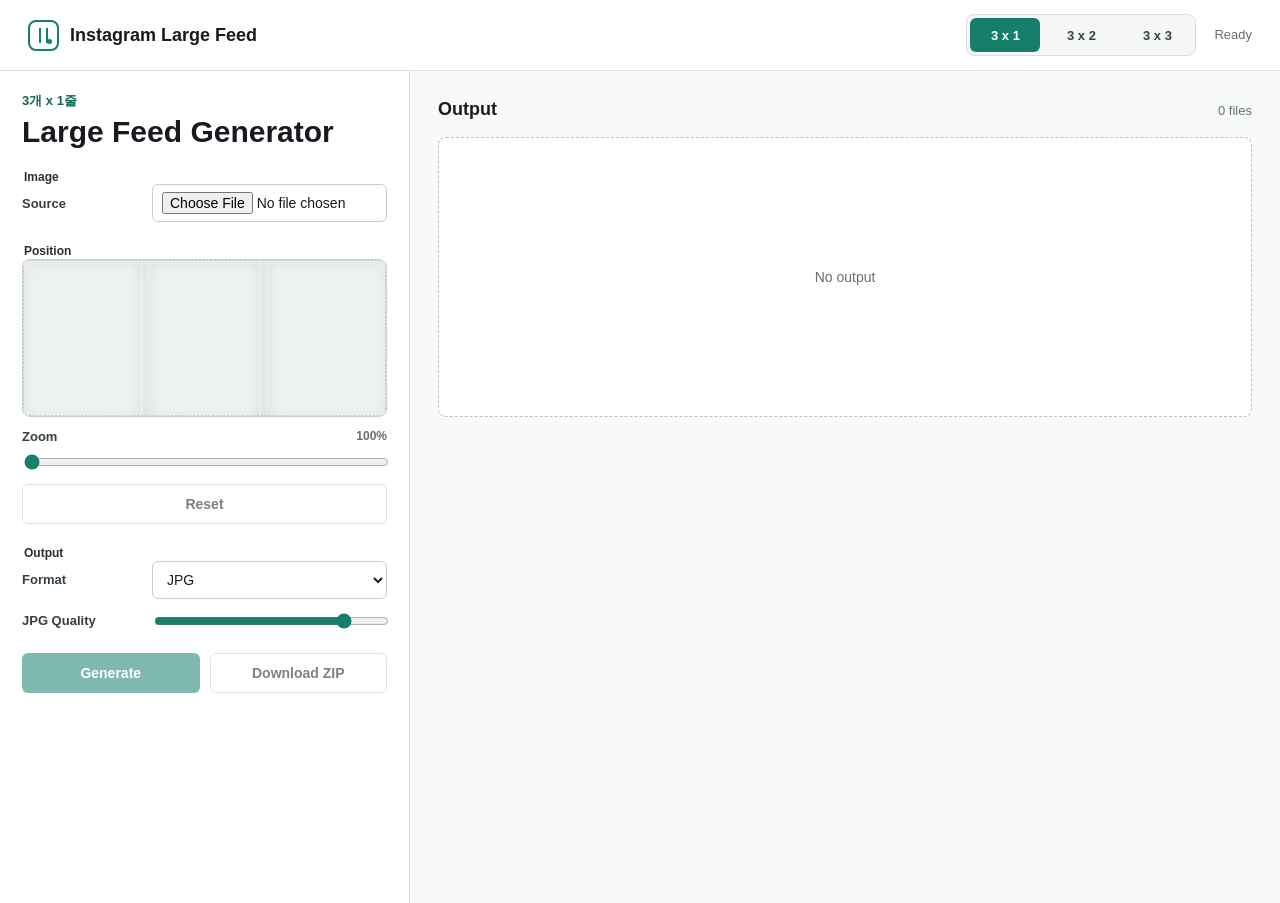
==== row-1.html @ 933ce7f6 "Create Instagram large feed web app" ====
<!doctype html>
<html lang="ko">
<head>
  <meta charset="utf-8">
  <meta name="viewport" content="width=device-width, initial-scale=1">
  <title>3개 x 1줄 | Instagram Large Feed</title>
  <link rel="stylesheet" href="styles.css">
  <script defer src="app.js"></script>
</head>
<body data-page="generator" data-rows="1">
  <header class="topbar">
    <a class="brand" href="index.html" aria-label="Instagram Large Feed home">
      <span class="brand-mark" aria-hidden="true"></span>
      <span>Instagram Large Feed</span>
    </a>
    <nav class="mode-nav" aria-label="Grid size">
      <a class="is-active" href="row-1.html">3 x 1</a>
      <a href="row-2.html">3 x 2</a>
      <a href="row-3.html">3 x 3</a>
    </nav>
    <p id="status" class="status" role="status">Ready</p>
  </header>

  <main class="app-shell">
    <section class="controls" aria-label="Generator controls">
      <form id="generator-form">
        <div class="panel-heading">
          <p class="eyebrow">3개 x 1줄</p>
          <h1>Large Feed Generator</h1>
        </div>

        <fieldset>
          <legend>Image</legend>
          <label for="source-image">Source</label>
          <input id="source-image" name="sourceImage" type="file" accept="image/png,image/jpeg,image/webp,image/gif,image/avif" required>
        </fieldset>

        <fieldset class="preview-field">
          <legend>Position</legend>
          <canvas id="source-editor" class="source-editor" width="920" height="400" aria-label="Source image position"></canvas>
          <div class="range-row">
            <label for="source-zoom">Zoom <span id="source-zoom-value">100%</span></label>
            <input id="source-zoom" name="sourceZoom" type="range" min="100" max="300" step="5" value="100">
          </div>
          <button id="reset-source-button" class="secondary-button" type="button" disabled>Reset</button>
        </fieldset>

        <fieldset>
          <legend>Output</legend>
          <label for="format">Format</label>
          <select id="format" name="format">
            <option value="jpg" selected>JPG</option>
            <option value="png">PNG</option>
          </select>

          <label for="quality">JPG Quality</label>
          <input id="quality" name="quality" type="range" min="70" max="100" value="95">
        </fieldset>

        <div class="actions">
          <button id="generate-button" class="primary-button" type="submit" disabled>Generate</button>
          <button id="download-button" class="secondary-button" type="button" disabled>Download ZIP</button>
        </div>
      </form>
    </section>

    <section class="workspace" aria-label="Generated images">
      <div class="workspace-head">
        <h2>Output</h2>
        <span id="output-count">0 files</span>
      </div>
      <div id="results" class="results" aria-live="polite"></div>
    </section>
  </main>
</body>
</html>
---- styles.css ----
:root {
  color-scheme: light;
  font-family: Inter, -apple-system, BlinkMacSystemFont, "Segoe UI", sans-serif;
  letter-spacing: 0;
  background: #f4f6f5;
  color: #171a1f;
  --surface: #ffffff;
  --surface-soft: #f8faf9;
  --line: #d9dfdd;
  --line-strong: #b9c3c0;
  --muted: #66716d;
  --ink: #171a1f;
  --accent: #157f6c;
  --accent-dark: #0f6657;
  --accent-soft: #e5f3ef;
  --warn: #b2482d;
  --shadow: 0 18px 48px rgba(18, 29, 26, .09);
}

* {
  box-sizing: border-box;
}

body {
  min-width: 320px;
  margin: 0;
  background: var(--surface-soft);
}

button,
input,
select {
  font: inherit;
  letter-spacing: 0;
}

a {
  color: inherit;
}

h1,
h2,
p,
figure {
  margin: 0;
}

.topbar {
  display: grid;
  grid-template-columns: minmax(0, 1fr) auto auto;
  gap: 18px;
  align-items: center;
  min-height: 68px;
  padding: 14px 28px;
  border-bottom: 1px solid var(--line);
  background: var(--surface);
}

.brand {
  display: inline-flex;
  align-items: center;
  gap: 11px;
  min-width: 0;
  color: var(--ink);
  font-size: 18px;
  font-weight: 760;
  line-height: 1.15;
  text-decoration: none;
}

.brand-mark {
  position: relative;
  width: 31px;
  height: 31px;
  flex: 0 0 auto;
  border: 2px solid var(--accent);
  border-radius: 8px;
  background: #ffffff;
}

.brand-mark::before,
.brand-mark::after {
  position: absolute;
  content: "";
  background: var(--accent);
}

.brand-mark::before {
  top: 6px;
  bottom: 6px;
  left: 9px;
  width: 2px;
  box-shadow: 7px 0 0 var(--accent);
}

.brand-mark::after {
  right: 5px;
  bottom: 5px;
  width: 5px;
  height: 5px;
  border-radius: 50%;
}

.mode-nav {
  display: inline-flex;
  gap: 6px;
  padding: 3px;
  border: 1px solid var(--line);
  border-radius: 8px;
  background: #f5f7f6;
}

.mode-nav a {
  display: inline-flex;
  align-items: center;
  justify-content: center;
  min-height: 34px;
  min-width: 70px;
  border-radius: 6px;
  color: #39423f;
  font-size: 13px;
  font-weight: 720;
  text-decoration: none;
}

.mode-nav a.is-active {
  background: var(--accent);
  color: #ffffff;
}

.status {
  max-width: 280px;
  color: var(--muted);
  font-size: 13px;
  line-height: 1.35;
  text-align: right;
  overflow-wrap: anywhere;
}

.status.is-error {
  color: var(--warn);
}

.status.is-success {
  color: var(--accent-dark);
}

.home-shell {
  display: grid;
  min-height: calc(100vh - 68px);
  padding: 40px 22px;
  place-items: center;
}

.mode-picker {
  width: min(940px, 100%);
  display: grid;
  gap: 24px;
}

.mode-head {
  display: grid;
  gap: 8px;
}

.eyebrow {
  color: var(--accent-dark);
  font-size: 13px;
  font-weight: 760;
  line-height: 1.3;
}

.mode-head h1,
.panel-heading h1 {
  color: var(--ink);
  font-size: 30px;
  line-height: 1.1;
  font-weight: 790;
}

.mode-grid {
  display: grid;
  grid-template-columns: repeat(3, minmax(0, 1fr));
  gap: 14px;
}

.mode-card {
  display: grid;
  gap: 16px;
  min-height: 210px;
  padding: 22px;
  border: 1px solid var(--line);
  border-radius: 8px;
  background: var(--surface);
  box-shadow: var(--shadow);
  text-decoration: none;
}

.mode-card:hover,
.mode-card:focus-visible {
  border-color: var(--accent);
  outline: 0;
}

.mode-card strong {
  align-self: end;
  color: var(--ink);
  font-size: 22px;
  line-height: 1.15;
}

.mode-card > span:last-child {
  color: var(--muted);
  font-size: 13px;
  font-weight: 680;
}

.grid-icon {
  display: grid;
  width: 118px;
  height: 94px;
  grid-template-columns: repeat(3, 1fr);
  gap: 5px;
  align-content: start;
}

.grid-icon span {
  min-width: 0;
  aspect-ratio: 4 / 5;
  border: 1px solid #a9b5b1;
  border-radius: 4px;
  background: linear-gradient(135deg, #e8f3f0 0%, #ffffff 52%, #f1e8dc 100%);
}

.rows-1 {
  height: 33px;
}

.rows-2 {
  height: 64px;
}

.app-shell {
  display: grid;
  grid-template-columns: minmax(320px, 410px) minmax(0, 1fr);
  min-height: calc(100vh - 68px);
}

.controls {
  border-right: 1px solid var(--line);
  background: var(--surface);
}

form {
  display: grid;
  gap: 22px;
  padding: 22px;
}

.panel-heading {
  display: grid;
  gap: 5px;
}

fieldset {
  display: grid;
  grid-template-columns: minmax(94px, 116px) minmax(0, 1fr);
  gap: 12px 14px;
  min-width: 0;
  margin: 0;
  padding: 0;
  border: 0;
}

legend {
  grid-column: 1 / -1;
  color: #28302d;
  font-size: 12px;
  font-weight: 780;
  line-height: 1.2;
}

label {
  align-self: center;
  color: #34403b;
  font-size: 13px;
  font-weight: 700;
}

input[type="file"],
select {
  width: 100%;
  min-width: 0;
  min-height: 38px;
  border: 1px solid #c6cfcc;
  border-radius: 6px;
  background: #ffffff;
  color: var(--ink);
  font-size: 14px;
}

input[type="file"] {
  padding: 7px 9px;
}

select {
  padding: 8px 10px;
}

input[type="range"] {
  width: 100%;
  min-width: 0;
  accent-color: var(--accent);
}

.preview-field {
  grid-template-columns: 1fr;
}

.source-editor {
  display: block;
  width: 100%;
  border: 1px solid #c6cfcc;
  border-radius: 8px;
  background: #edf1ef;
  cursor: grab;
  touch-action: none;
}

.source-editor.is-empty {
  cursor: not-allowed;
}

.source-editor.is-dragging {
  cursor: grabbing;
}

.range-row {
  display: grid;
  gap: 8px;
}

.range-row label {
  display: flex;
  justify-content: space-between;
  gap: 12px;
}

.range-row span {
  color: var(--muted);
  font-size: 12px;
}

.actions {
  display: grid;
  grid-template-columns: 1fr 1fr;
  gap: 10px;
}

button {
  min-height: 40px;
  border: 1px solid transparent;
  border-radius: 6px;
  padding: 9px 12px;
  color: var(--ink);
  cursor: pointer;
  font-size: 14px;
  font-weight: 740;
}

.primary-button {
  background: var(--accent);
  color: #ffffff;
}

.primary-button:hover:not(:disabled) {
  background: var(--accent-dark);
}

.secondary-button {
  border-color: #c6cfcc;
  background: #ffffff;
}

.secondary-button:hover:not(:disabled) {
  background: #eef4f2;
}

button:disabled {
  cursor: not-allowed;
  opacity: .55;
}

.workspace {
  min-width: 0;
  padding: 28px;
}

.workspace-head {
  display: flex;
  align-items: baseline;
  justify-content: space-between;
  gap: 14px;
  padding-bottom: 16px;
}

.workspace-head h2 {
  color: var(--ink);
  font-size: 18px;
  line-height: 1.2;
}

#output-count {
  color: var(--muted);
  font-size: 13px;
}

.results {
  display: grid;
  gap: 22px;
}

.empty-state {
  display: grid;
  min-height: 280px;
  place-items: center;
  border: 1px dashed var(--line-strong);
  border-radius: 8px;
  background: #ffffff;
  color: var(--muted);
  font-size: 14px;
}

.output-section {
  display: grid;
  gap: 12px;
}

.section-head {
  display: flex;
  align-items: baseline;
  justify-content: space-between;
  gap: 12px;
}

.section-head h3 {
  margin: 0;
  color: #28302d;
  font-size: 15px;
  line-height: 1.25;
}

.section-head span {
  color: var(--muted);
  font-size: 12px;
}

.output-grid {
  display: grid;
  gap: 12px;
}

.feed-grid {
  grid-template-columns: repeat(3, minmax(0, 1fr));
}

.output-item {
  min-width: 0;
  overflow: hidden;
  border: 1px solid var(--line);
  border-radius: 8px;
  background: var(--surface);
}

.output-item img {
  display: block;
  width: 100%;
  height: auto;
  aspect-ratio: 4 / 5;
  object-fit: cover;
  background: #edf1ef;
}

.output-meta {
  display: grid;
  gap: 8px;
  padding: 10px;
}

.output-meta strong {
  min-width: 0;
  overflow: hidden;
  color: #28302d;
  font-size: 12px;
  line-height: 1.35;
  text-overflow: ellipsis;
  white-space: nowrap;
}

.output-meta a {
  display: inline-flex;
  align-items: center;
  justify-content: center;
  min-height: 32px;
  border-radius: 6px;
  background: var(--accent-soft);
  color: var(--accent-dark);
  font-size: 13px;
  font-weight: 730;
  text-decoration: none;
}

@media (max-width: 920px) {
  .topbar {
    grid-template-columns: 1fr;
    align-items: start;
  }

  .status {
    max-width: none;
    text-align: left;
  }

  .mode-nav {
    width: 100%;
  }

  .mode-nav a {
    flex: 1 1 0;
  }

  .mode-grid,
  .app-shell {
    grid-template-columns: 1fr;
  }

  .controls {
    border-right: 0;
    border-bottom: 1px solid var(--line);
  }
}

@media (max-width: 560px) {
  .topbar,
  .workspace,
  form {
    padding: 16px;
  }

  .mode-head h1,
  .panel-heading h1 {
    font-size: 24px;
  }

  .mode-card {
    min-height: 168px;
  }

  fieldset {
    grid-template-columns: 1fr;
  }

  .actions {
    grid-template-columns: 1fr;
  }

  .feed-grid {
    gap: 7px;
  }

  .output-meta {
    padding: 8px;
  }
}
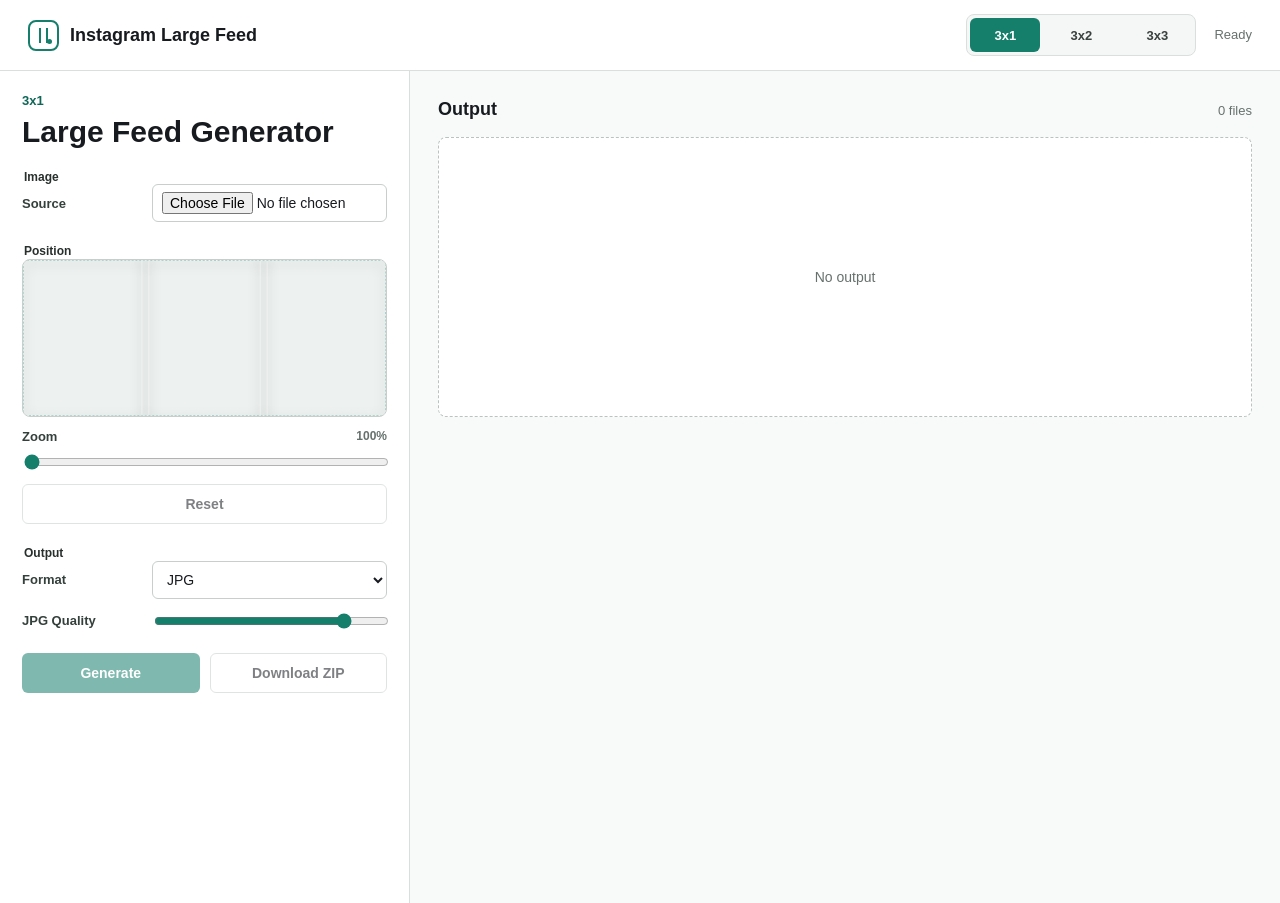
==== commit 3edd17fc: "Tighten grid labels and card layout" ====
--- a/row-1.html
+++ b/row-1.html
@@ -3,7 +3,7 @@
 <head>
   <meta charset="utf-8">
   <meta name="viewport" content="width=device-width, initial-scale=1">
-  <title>3개 x 1줄 | Instagram Large Feed</title>
+  <title>3x1 | Instagram Large Feed</title>
   <link rel="stylesheet" href="styles.css">
   <script defer src="app.js"></script>
 </head>
@@ -14,9 +14,9 @@
       <span>Instagram Large Feed</span>
     </a>
     <nav class="mode-nav" aria-label="Grid size">
-      <a class="is-active" href="row-1.html">3 x 1</a>
-      <a href="row-2.html">3 x 2</a>
-      <a href="row-3.html">3 x 3</a>
+      <a class="is-active" href="row-1.html">3x1</a>
+      <a href="row-2.html">3x2</a>
+      <a href="row-3.html">3x3</a>
     </nav>
     <p id="status" class="status" role="status">Ready</p>
   </header>
@@ -25,7 +25,7 @@
     <section class="controls" aria-label="Generator controls">
       <form id="generator-form">
         <div class="panel-heading">
-          <p class="eyebrow">3개 x 1줄</p>
+          <p class="eyebrow">3x1</p>
           <h1>Large Feed Generator</h1>
         </div>
 
--- a/styles.css
+++ b/styles.css
@@ -186,8 +186,9 @@
 
 .mode-card {
   display: grid;
-  gap: 16px;
-  min-height: 210px;
+  grid-template-rows: 126px auto auto;
+  gap: 12px;
+  min-height: 230px;
   padding: 22px;
   border: 1px solid var(--line);
   border-radius: 8px;
@@ -203,7 +204,6 @@
 }
 
 .mode-card strong {
-  align-self: end;
   color: var(--ink);
   font-size: 22px;
   line-height: 1.15;
@@ -217,11 +217,10 @@
 
 .grid-icon {
   display: grid;
-  width: 118px;
-  height: 94px;
+  width: 96px;
   grid-template-columns: repeat(3, 1fr);
   gap: 5px;
-  align-content: start;
+  align-self: start;
 }
 
 .grid-icon span {
@@ -230,14 +229,6 @@
   border: 1px solid #a9b5b1;
   border-radius: 4px;
   background: linear-gradient(135deg, #e8f3f0 0%, #ffffff 52%, #f1e8dc 100%);
-}
-
-.rows-1 {
-  height: 33px;
-}
-
-.rows-2 {
-  height: 64px;
 }
 
 .app-shell {
